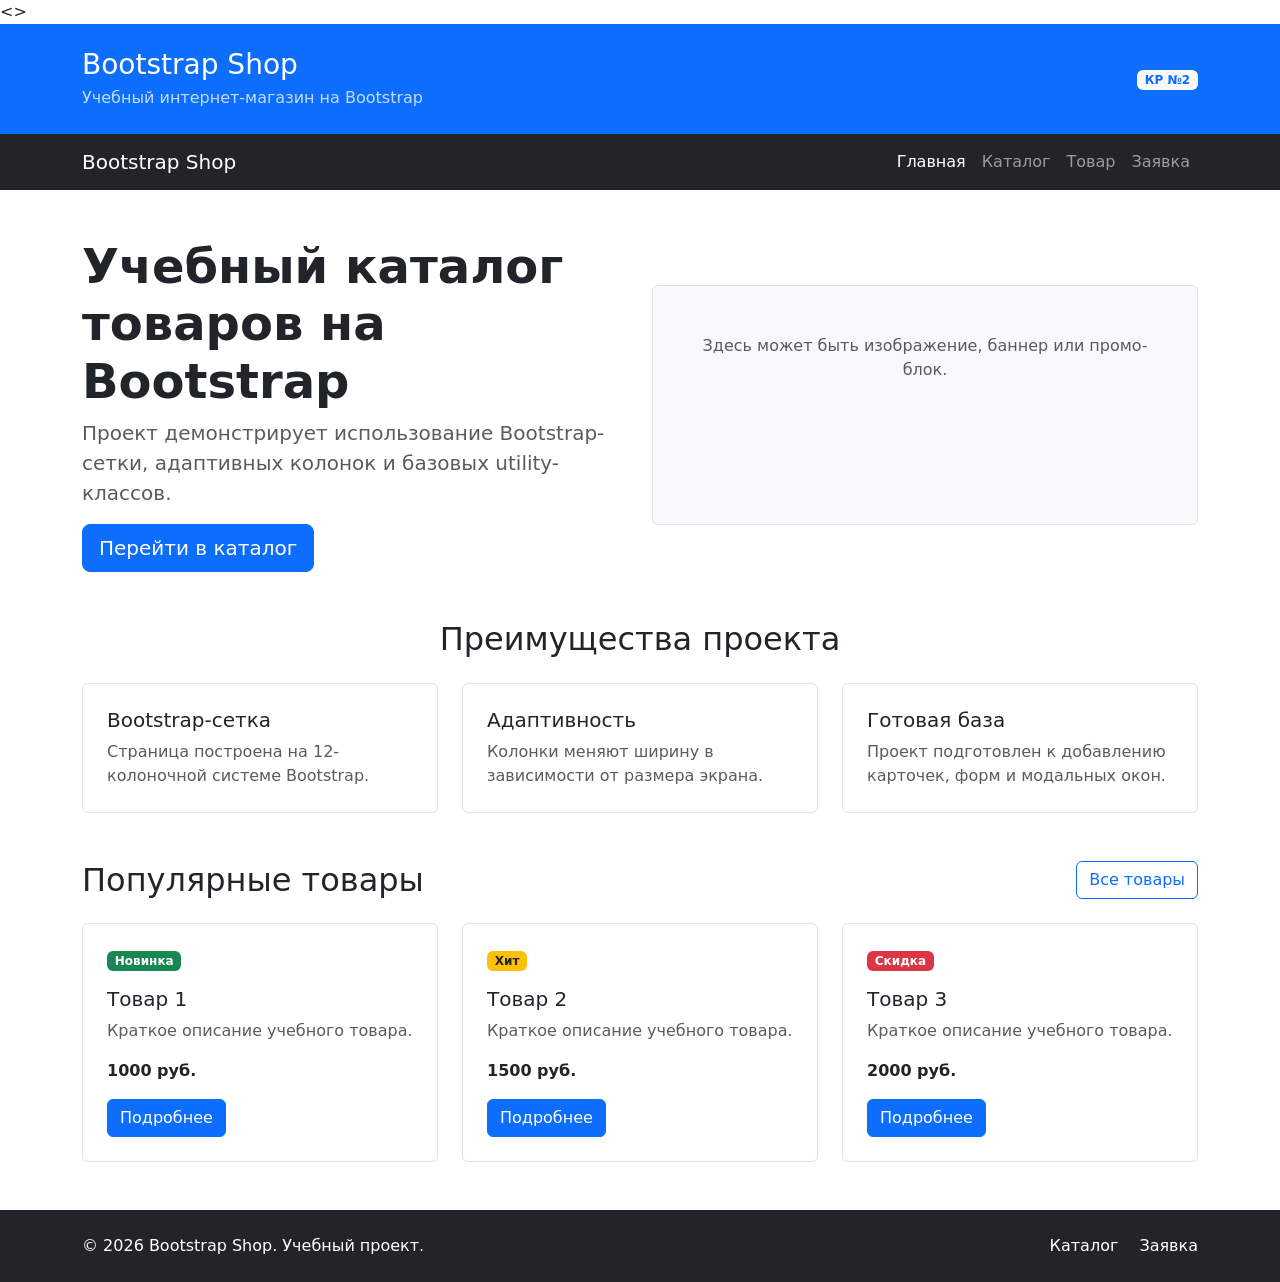
==== index.html @ 86be76fe "feat: create Bootstrap grid homepage" ====
<!DOCTYPE html>
<html lang="ru">
<head>
  <meta charset="UTF-8">
  <meta name="viewport" content="width=device-width, initial-scale=1.0">

  <title>Главная — Bootstrap Shop</title>

  <link
    href="https://cdn.jsdelivr.net/npm/bootstrap@5.3.3/dist/css/bootstrap.min.css"
    rel="stylesheet"
  >

  <link rel="stylesheet" href="css/custom.css">
</head>

<body>
  <>
  <header class="bg-primary text-white py-4">
    <div class="container">
      <div class="row align-items-center">
        <div class="col-12 col-md-8">
          <h1 class="h3 mb-1">Bootstrap Shop</h1>
          <p class="mb-0 opacity-75">
            Учебный интернет-магазин на Bootstrap
          </p>
        </div>

        <div class="col-12 col-md-4 text-md-end mt-3 mt-md-0">
          <span class="badge bg-light text-primary">КР №2</span>
        </div>
      </div>
    </div>
  </header>

  <nav class="navbar navbar-expand-lg navbar-dark bg-dark">
    <div class="container">
      <a class="navbar-brand" href="index.html">Bootstrap Shop</a>

      <button
        class="navbar-toggler"
        type="button"
        data-bs-toggle="collapse"
        data-bs-target="#mainNavbar"
        aria-controls="mainNavbar"
        aria-expanded="false"
        aria-label="Переключить навигацию"
      >
        <span class="navbar-toggler-icon"></span>
      </button>

      <div class="collapse navbar-collapse" id="mainNavbar">
        <ul class="navbar-nav ms-auto">
          <li class="nav-item">
            <a class="nav-link active" aria-current="page" href="index.html">
              Главная
            </a>
          </li>
          <li class="nav-item">
            <a class="nav-link" href="catalog.html">Каталог</a>
          </li>
          <li class="nav-item">
            <a class="nav-link" href="product.html">Товар</a>
          </li>
          <li class="nav-item">
            <a class="nav-link" href="order.html">Заявка</a>
          </li>
        </ul>
      </div>
    </div>
  </nav>

  <main>
    <section class="container my-5">
      <div class="row align-items-center g-4">
        <div class="col-12 col-lg-6">
          <h2 class="display-5 fw-bold">
            Учебный каталог товаров на Bootstrap
          </h2>
          <p class="lead text-muted">
            Проект демонстрирует использование Bootstrap-сетки,
            адаптивных колонок и базовых utility-классов.
          </p>
          <a class="btn btn-primary btn-lg" href="catalog.html">
            Перейти в каталог
          </a>
        </div>

        <div class="col-12 col-lg-6">
          <div class="placeholder-box p-5 bg-light border rounded text-center">
            <p class="mb-0 text-muted">
              Здесь может быть изображение, баннер или промо-блок.
            </p>
          </div>
        </div>
      </div>
    </section>

    <section class="container my-5">
      <h2 class="text-center mb-4">Преимущества проекта</h2>

      <div class="row g-4">
        <div class="col-12 col-md-4">
          <div class="p-4 border rounded h-100 bg-white">
            <h3 class="h5">Bootstrap-сетка</h3>
            <p class="mb-0 text-muted">
              Страница построена на 12-колоночной системе Bootstrap.
            </p>
          </div>
        </div>

        <div class="col-12 col-md-4">
          <div class="p-4 border rounded h-100 bg-white">
            <h3 class="h5">Адаптивность</h3>
            <p class="mb-0 text-muted">
              Колонки меняют ширину в зависимости от размера экрана.
            </p>
          </div>
        </div>

        <div class="col-12 col-md-4">
          <div class="p-4 border rounded h-100 bg-white">
            <h3 class="h5">Готовая база</h3>
            <p class="mb-0 text-muted">
              Проект подготовлен к добавлению карточек, форм и модальных окон.
            </p>
          </div>
        </div>
      </div>
    </section>

    <section class="container my-5">
      <div class="d-flex justify-content-between align-items-center mb-4">
        <h2 class="mb-0">Популярные товары</h2>
        <a class="btn btn-outline-primary" href="catalog.html">
          Все товары
        </a>
      </div>

      <div class="row g-4">
        <div class="col-12 col-md-6 col-lg-4">
          <div class="border rounded h-100 p-4">
            <span class="badge bg-success mb-3">Новинка</span>
            <h3 class="h5">Товар 1</h3>
            <p class="text-muted">Краткое описание учебного товара.</p>
            <p class="fw-bold mb-3">1000 руб.</p>
            <a class="btn btn-primary" href="product.html">Подробнее</a>
          </div>
        </div>

        <div class="col-12 col-md-6 col-lg-4">
          <div class="border rounded h-100 p-4">
            <span class="badge bg-warning text-dark mb-3">Хит</span>
            <h3 class="h5">Товар 2</h3>
            <p class="text-muted">Краткое описание учебного товара.</p>
            <p class="fw-bold mb-3">1500 руб.</p>
            <a class="btn btn-primary" href="product.html">Подробнее</a>
          </div>
        </div>

        <div class="col-12 col-md-6 col-lg-4">
          <div class="border rounded h-100 p-4">
            <span class="badge bg-danger mb-3">Скидка</span>
            <h3 class="h5">Товар 3</h3>
            <p class="text-muted">Краткое описание учебного товара.</p>
            <p class="fw-bold mb-3">2000 руб.</p>
            <a class="btn btn-primary" href="product.html">Подробнее</a>
          </div>
        </div>
      </div>
    </section>
  </main>

  <footer class="bg-dark text-white py-4 mt-5">
    <div class="container">
      <div class="row align-items-center g-3">
        <div class="col-12 col-md-6">
          <p class="mb-0">
            &copy; 2026 Bootstrap Shop. Учебный проект.
          </p>
        </div>

        <div class="col-12 col-md-6 text-md-end">
          <a
            class="text-white text-decoration-none me-3"
            href="catalog.html"
          >
            Каталог
          </a>
          <a class="text-white text-decoration-none" href="order.html">
            Заявка
          </a>
        </div>
      </div>
    </div>
  </footer>

  <script
    src="https://cdn.jsdelivr.net/npm/bootstrap@5.3.3/dist/js/bootstrap.bundle.min.js">
  </script>
</body>
</html>
---- css/custom.css ----
body {
  min-height: 100vh;
}

.placeholder-box {
  min-height: 240px;
}
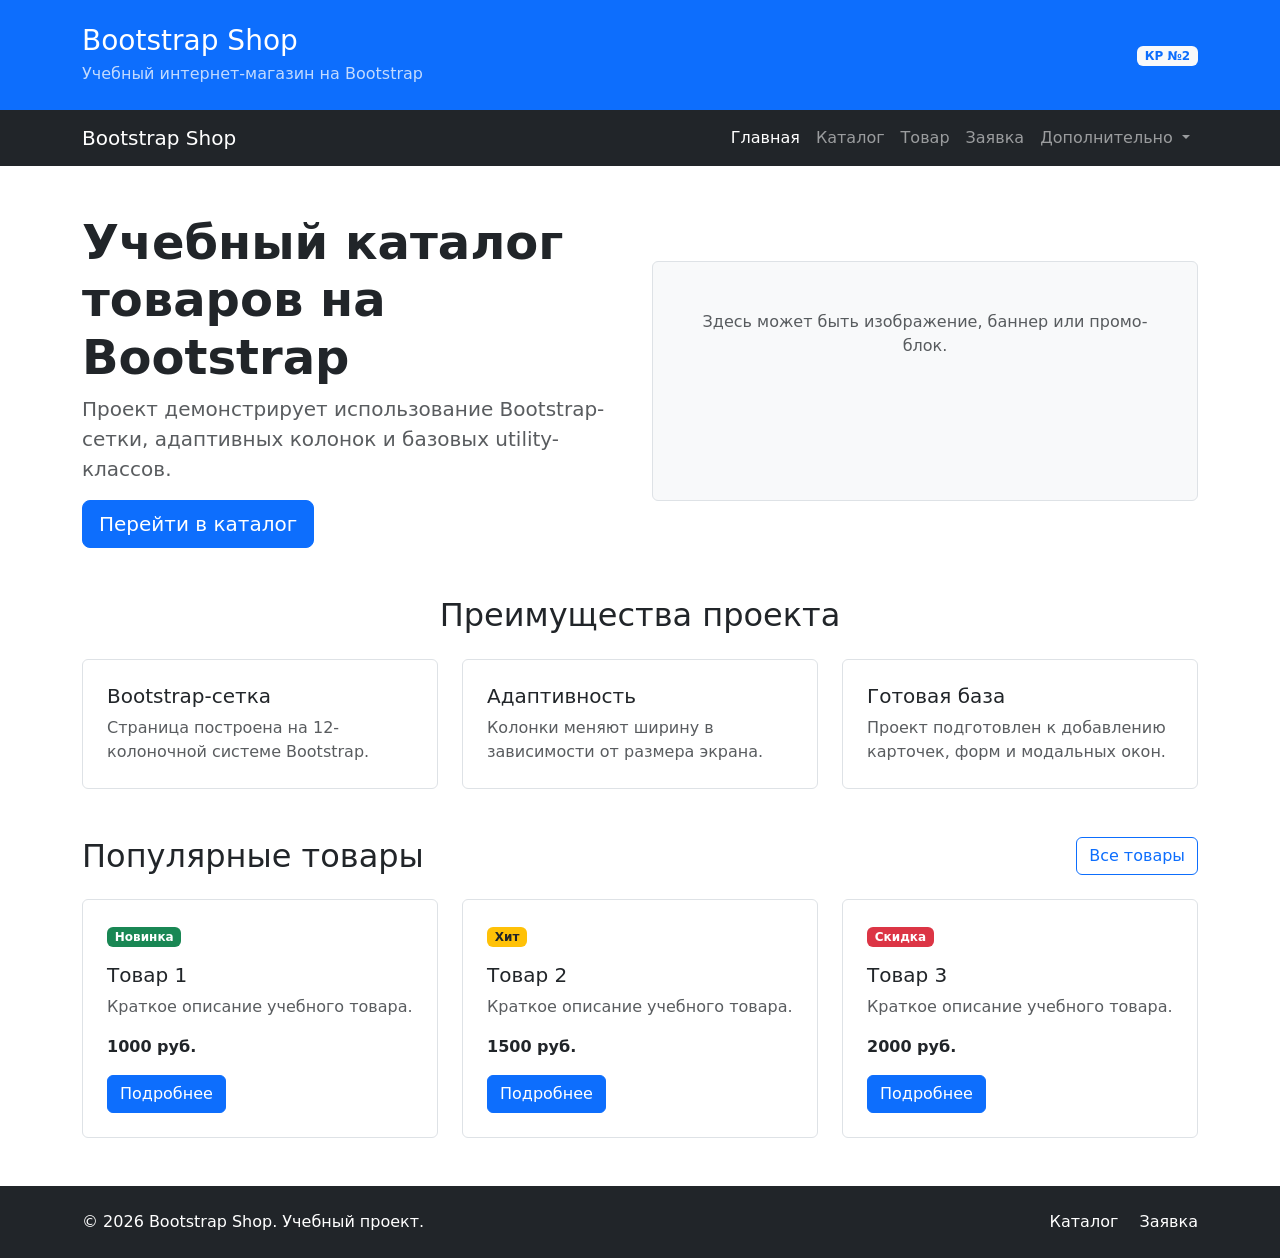
==== commit 9a90d706: "feat: add Bootstrap components pages" ====
--- a/index.html
+++ b/index.html
@@ -7,7 +7,7 @@
   <title>Главная — Bootstrap Shop</title>
 
   <link
-    href="https://cdn.jsdelivr.net/npm/bootstrap@5.3.3/dist/css/bootstrap.min.css"
+    href="https://cdn.jsdelivr.net/npm/bootstrap@5.3.8/dist/css/bootstrap.min.css"
     rel="stylesheet"
   >
 
@@ -15,7 +15,6 @@
 </head>
 
 <body>
-  <>
   <header class="bg-primary text-white py-4">
     <div class="container">
       <div class="row align-items-center">
@@ -64,6 +63,22 @@
           </li>
           <li class="nav-item">
             <a class="nav-link" href="order.html">Заявка</a>
+          </li>
+          <li class="nav-item dropdown">
+            <a
+              class="nav-link dropdown-toggle"
+              href="#"
+              role="button"
+              data-bs-toggle="dropdown"
+              aria-expanded="false"
+            >
+              Дополнительно
+            </a>
+            <ul class="dropdown-menu">
+              <li><a class="dropdown-item" href="catalog.html">Все товары</a></li>
+              <li><a class="dropdown-item" href="order.html">Оформить заявку</a></li>
+              <li><a class="dropdown-item" href="#popular">Популярное</a></li>
+            </ul>
           </li>
         </ul>
       </div>
@@ -129,7 +144,7 @@
       </div>
     </section>
 
-    <section class="container my-5">
+    <section class="container my-5" id="popular">
       <div class="d-flex justify-content-between align-items-center mb-4">
         <h2 class="mb-0">Популярные товары</h2>
         <a class="btn btn-outline-primary" href="catalog.html">
@@ -196,7 +211,7 @@
   </footer>
 
   <script
-    src="https://cdn.jsdelivr.net/npm/bootstrap@5.3.3/dist/js/bootstrap.bundle.min.js">
+    src="https://cdn.jsdelivr.net/npm/bootstrap@5.3.8/dist/js/bootstrap.bundle.min.js">
   </script>
 </body>
-</html>+</html>
--- a/css/custom.css
+++ b/css/custom.css
@@ -4,4 +4,13 @@
 
 .placeholder-box {
   min-height: 240px;
-}+}
+
+.placeholder-image {
+  min-height: 320px;
+}
+
+.card-img-top {
+  height: 180px;
+  object-fit: cover;
+}
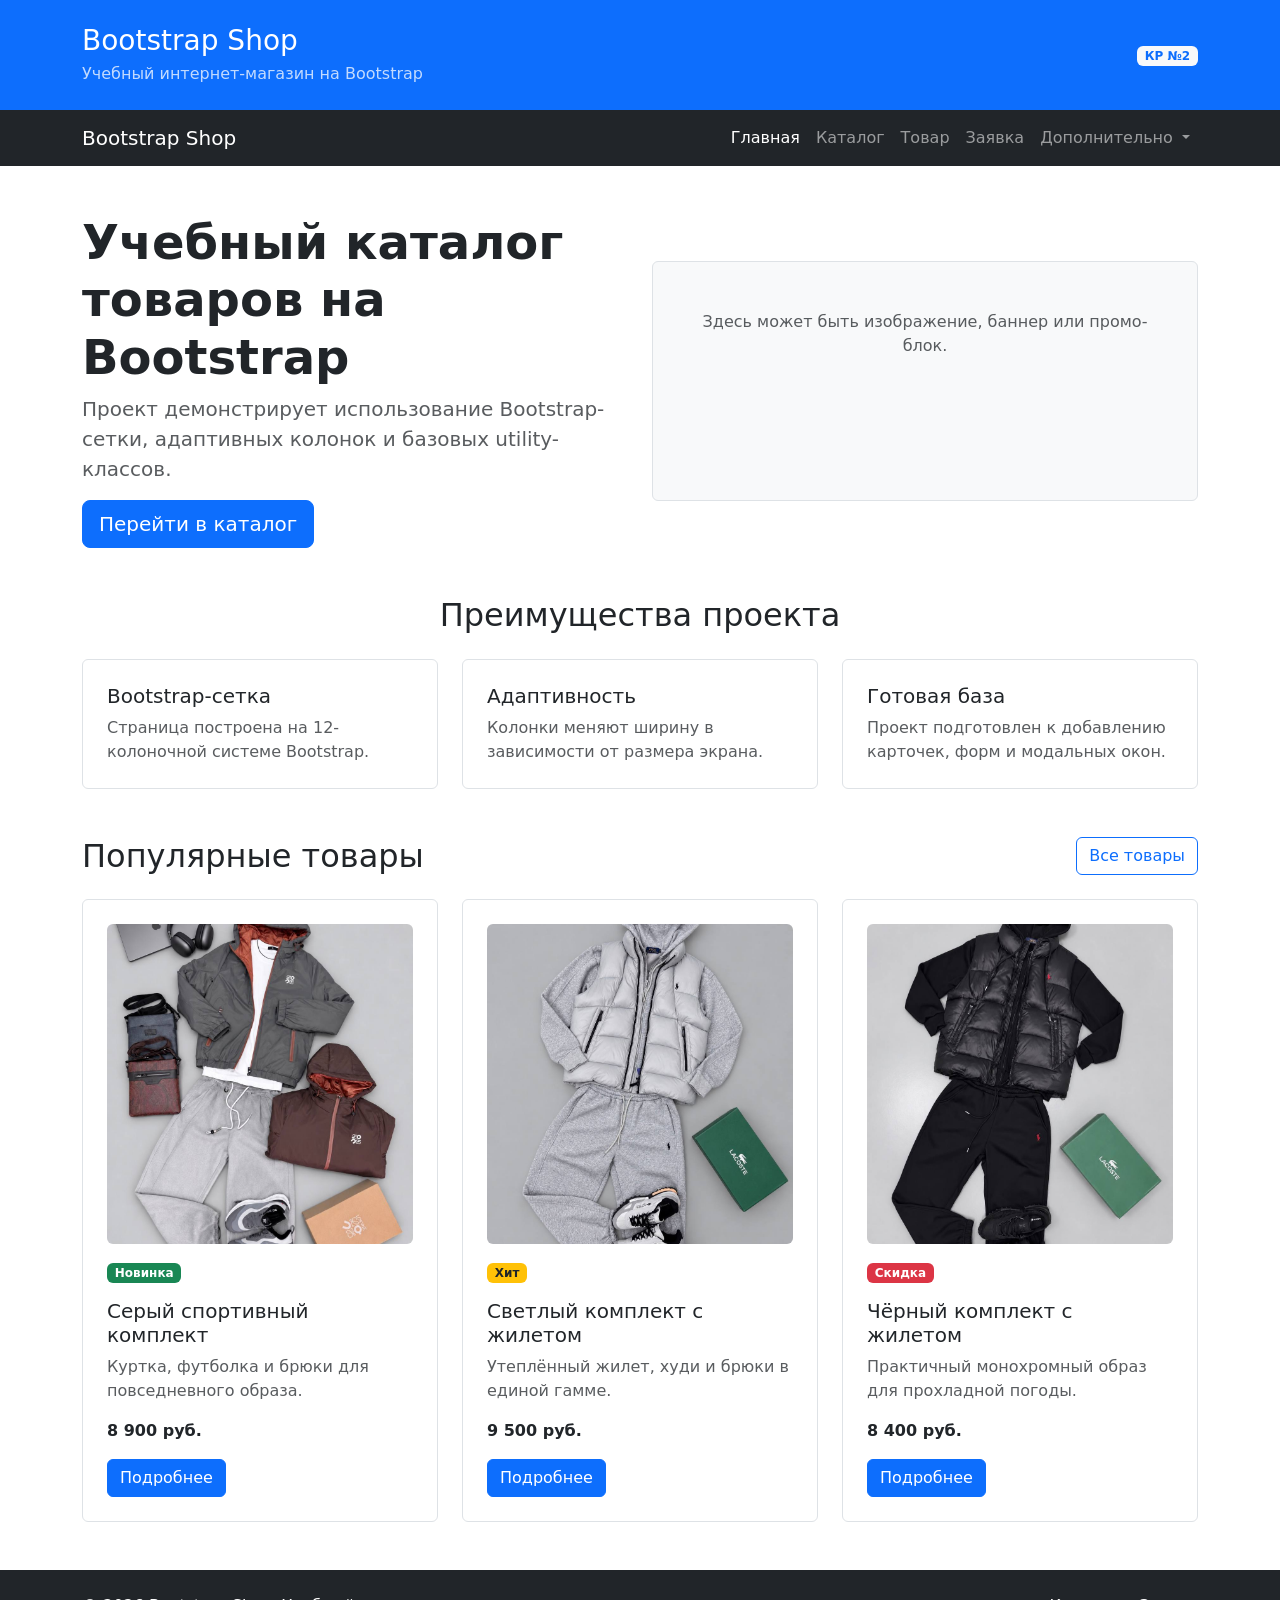
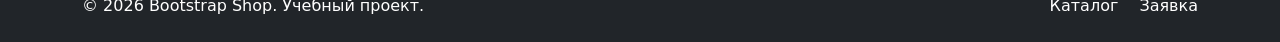
==== commit b4f9b4be: "feat: add real product photos" ====
--- a/index.html
+++ b/index.html
@@ -5,11 +5,13 @@
   <meta name="viewport" content="width=device-width, initial-scale=1.0">
 
   <title>Главная — Bootstrap Shop</title>
-
-  <link
-    href="https://cdn.jsdelivr.net/npm/bootstrap@5.3.8/dist/css/bootstrap.min.css"
-    rel="stylesheet"
-  >
+  <meta property="og:type" content="website">
+  <meta property="og:title" content="Bootstrap Shop — магазин одежды">
+  <meta property="og:description" content="Каталог готовых мужских образов.">
+  <meta property="og:image" content="https://ashurvel-rgb.github.io/kr2-bootstrap-shop/images/preview.jpg">
+  <link rel="icon" href="images/favicon.svg" type="image/svg+xml">
+
+  <link rel="stylesheet" href="vendor/bootstrap/css/bootstrap.min.css">
 
   <link rel="stylesheet" href="css/custom.css">
 </head>
@@ -155,30 +157,33 @@
       <div class="row g-4">
         <div class="col-12 col-md-6 col-lg-4">
           <div class="border rounded h-100 p-4">
+            <img class="card-img-top rounded mb-3" src="images/outfit-gray.jpg" alt="Серый спортивный комплект с курткой" loading="lazy">
             <span class="badge bg-success mb-3">Новинка</span>
-            <h3 class="h5">Товар 1</h3>
-            <p class="text-muted">Краткое описание учебного товара.</p>
-            <p class="fw-bold mb-3">1000 руб.</p>
+            <h3 class="h5">Серый спортивный комплект</h3>
+            <p class="text-muted">Куртка, футболка и брюки для повседневного образа.</p>
+            <p class="fw-bold mb-3">8 900 руб.</p>
             <a class="btn btn-primary" href="product.html">Подробнее</a>
           </div>
         </div>
 
         <div class="col-12 col-md-6 col-lg-4">
           <div class="border rounded h-100 p-4">
+            <img class="card-img-top rounded mb-3" src="images/outfit-light.jpg" alt="Светло-серый комплект с жилетом" loading="lazy">
             <span class="badge bg-warning text-dark mb-3">Хит</span>
-            <h3 class="h5">Товар 2</h3>
-            <p class="text-muted">Краткое описание учебного товара.</p>
-            <p class="fw-bold mb-3">1500 руб.</p>
+            <h3 class="h5">Светлый комплект с жилетом</h3>
+            <p class="text-muted">Утеплённый жилет, худи и брюки в единой гамме.</p>
+            <p class="fw-bold mb-3">9 500 руб.</p>
             <a class="btn btn-primary" href="product.html">Подробнее</a>
           </div>
         </div>
 
         <div class="col-12 col-md-6 col-lg-4">
           <div class="border rounded h-100 p-4">
+            <img class="card-img-top rounded mb-3" src="images/outfit-black.jpg" alt="Чёрный спортивный комплект с жилетом" loading="lazy">
             <span class="badge bg-danger mb-3">Скидка</span>
-            <h3 class="h5">Товар 3</h3>
-            <p class="text-muted">Краткое описание учебного товара.</p>
-            <p class="fw-bold mb-3">2000 руб.</p>
+            <h3 class="h5">Чёрный комплект с жилетом</h3>
+            <p class="text-muted">Практичный монохромный образ для прохладной погоды.</p>
+            <p class="fw-bold mb-3">8 400 руб.</p>
             <a class="btn btn-primary" href="product.html">Подробнее</a>
           </div>
         </div>
@@ -210,8 +215,6 @@
     </div>
   </footer>
 
-  <script
-    src="https://cdn.jsdelivr.net/npm/bootstrap@5.3.8/dist/js/bootstrap.bundle.min.js">
-  </script>
+  <script src="vendor/bootstrap/js/bootstrap.bundle.min.js"></script>
 </body>
 </html>
--- a/css/custom.css
+++ b/css/custom.css
@@ -11,6 +11,13 @@
 }
 
 .card-img-top {
-  height: 180px;
+  height: 320px;
   object-fit: cover;
 }
+
+.product-image {
+  display: block;
+  width: 100%;
+  max-height: 680px;
+  object-fit: cover;
+}
